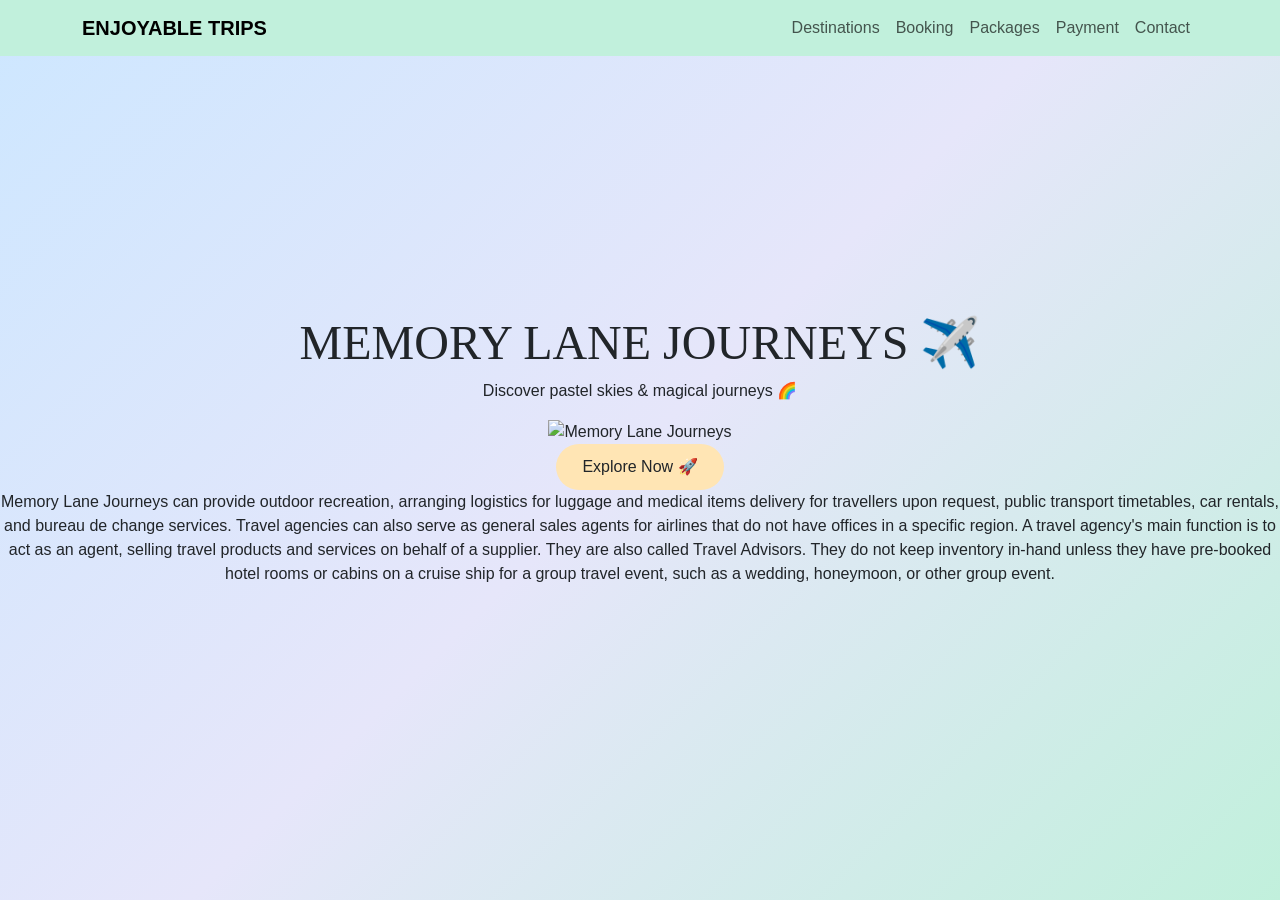
==== index.html @ 1cc85f9b "Add files via upload" ====
<!DOCTYPE html>
<html lang="en">

<head>
    <meta charset="UTF-8">
    <title>PastelTrips 🌸</title>
    <meta name="viewport" content="width=device-width, initial-scale=1">
    <link href="https://cdn.jsdelivr.net/npm/bootstrap@5.3.2/dist/css/bootstrap.min.css" rel="stylesheet">
    <link rel="stylesheet" href="style.css">
</head>

<body>

    <nav class="navbar navbar-expand-lg fixed-top pastel-nav">
        <div class="container">
            <a class="navbar-brand fw-bold" href="#">ENJOYABLE TRIPS</a>
            <button class="navbar-toggler" data-bs-toggle="collapse" data-bs-target="#menu">
                <span class="navbar-toggler-icon"></span>
            </button>

            <div class="collapse navbar-collapse" id="menu">
                <ul class="navbar-nav ms-auto">
                    <li class="nav-item"><a class="nav-link" href="destinations.html">Destinations</a></li>
                    <li class="nav-item"><a class="nav-link" href="booking.html">Booking</a></li>
                    <li class="nav-item"><a class="nav-link" href="packages.html">Packages</a></li>
                    <li class="nav-item"><a class="nav-link" href="payment.html">Payment</a></li>
                    <li class="nav-item"><a class="nav-link" href="contact.html">Contact</a></li>
                </ul>
            </div>
        </div>
    </nav>

    <section class="hero">
        <div class="hero-content text-center">
            <h1 class="animate-title">MEMORY LANE JOURNEYS ✈️</h1>
            <p>Discover pastel skies & magical journeys 🌈</p>
            <img src="https://encrypted-tbn0.gstatic.com/images?q=tbn:ANd9GcS3jU6RHCKjkdgVMdEUuzP4hVjXI4xZ00A-YQ&s.jpg"
                alt="Memory Lane Journeys" height="300" width="500">
            <div>
                <a href="destinations.html" class="btn btn-hero">Explore Now 🚀</a>
            </div>
            <div>Memory Lane Journeys can provide outdoor recreation, arranging logistics for luggage and medical items
                delivery for travellers upon request, public transport timetables, car rentals, and bureau de change
                services. Travel agencies can also serve as general sales agents for airlines that do not have offices
                in a specific region. A travel agency's main function is to act as an agent, selling travel products and
                services on behalf of a supplier. They are also called Travel Advisors. They do not keep inventory
                in-hand unless they have pre-booked hotel rooms or cabins on a cruise ship for a group travel event,
                such as a wedding, honeymoon, or other group event.

            </div>
        </div>
    </section>

    <script src="https://cdn.jsdelivr.net/npm/bootstrap@5.3.2/dist/js/bootstrap.bundle.min.js"></script>
    <script src="script.js"></script>
</body>

</html>
---- style.css ----
body {
    background-color: rgba(160, 216, 218, 0.921);
    font-family: Impact, Haettenschweiler, 'Arial Narrow Bold', sans-serif;
}

.pastel-nav {
    background-color: #C1F0DC;
}

.hero {
    height: 100vh;
    background: linear-gradient(135deg,#CDE7FF,#E6E6FA,#C1F0DC);
    display: flex;
    align-items: center;
    justify-content: center;
}

.animate-title {
    font-size: 3rem;
    animation: float 3s ease-in-out infinite;
    font-family: Cambria, Cochin, Georgia, Times, 'Times New Roman', serif;
}

@keyframes float {
    0% { transform: translateY(0px);}
    50% { transform: translateY(-15px);}
    100% { transform: translateY(0px);}
}

.btn-hero {
    background: #FFE5B4;
    padding: 10px 25px;
    border-radius: 25px;
}

.pastel-card {
    background: #E6E6FA;
    border-radius: 20px;
    transition: 0.4s;
}

.pastel-card:hover {
    transform: scale(1.05);
}

.premium {
    background: #FFD1DC;
}

.pastel-form {
    background: #CDE7FF;
    padding: 30px;
    border-radius: 20px;
}

.btn-pastel {
    background: #C1F0DC;
    border-radius: 20px;
}
/* 🌸 PACKAGE SECTION NEW STYLE */

.package-box {
    background: linear-gradient(135deg, #E6E6FA, #CDE7FF);
    padding: 30px;
    border-radius: 25px;
    position: relative;
    transition: 0.4s ease;
    box-shadow: 0 8px 20px rgba(0,0,0,0.1);
}

.package-box:hover {
    transform: translateY(-8px);
    box-shadow: 0 15px 30px rgba(0,0,0,0.2);
}

.price {
    color: #ff69b4;
    font-weight: bold;
}

.features li {
    margin: 10px 0;
    font-size: 16px;
}

.btn-package {
    background: #FFD1DC;
    border-radius: 25px;
    padding: 10px 20px;
    font-weight: bold;
    transition: 0.3s;
}

.btn-package:hover {
    background: #C1F0DC;
}

.popular {
    background: linear-gradient(135deg, #FFD1DC, #FFE5B4);
}

.badge-popular {
    position: absolute;
    top: -10px;
    right: 20px;
    background-color: #ff4d6d;
    color: white;
    padding: 5px 15px;
    border-radius: 20px;
    font-size: 12px;
}
/* 🌸 PAYMENT PAGE STYLE */

.payment-box {
    background: rgba(255, 255, 255, 0.6);
    backdrop-filter: blur(15px);
    padding: 40px;
    border-radius: 25px;
    box-shadow: 0 15px 30px rgba(0,0,0,0.1);
    background: linear-gradient(135deg, #E6E6FA, #CDE7FF);
    animation: floatCard 4s ease-in-out infinite;
}

@keyframes floatCard {
    0% { transform: translateY(0px);}
    50% { transform: translateY(-10px);}
    100% { transform: translateY(0px);}
}

.nav-pills .nav-link.active {
    background: #FFD1DC;
    color: black;
}

.btn-pay {
    background: #C1F0DC;
    border-radius: 25px;
    font-weight: bold;
    transition: 0.3s;
}

.btn-pay:hover {
    background: #FFD1DC;
}

.modal-content {
    border-radius: 20px;
}
/* 🌸 ABOUT & CONTACT PAGE */

.about-box {
    background: linear-gradient(135deg, #E6E6FA, #CDE7FF);
    padding: 30px;
    border-radius: 25px;
    box-shadow: 0 10px 25px rgba(0,0,0,0.1);
    animation: fadeIn 1.5s ease-in-out;
}

.contact-box {
    background: #d22d53;
    padding: 25px;
    border-radius: 20px;
    box-shadow: 0 8px 20px rgba(0,0,0,0.1);
}

.social-icons a {
    font-size: 22px;
    margin: 0 10px;
    color: black;
    transition: 0.3s;
}

.social-icons a:hover {
    color: #ffffff;
    transform: scale(1.2);
}

@keyframes fadeIn {
    from {opacity: 0;}
    to {opacity: 1;}
}


.des {
    margin-left: 50px;
}

.des1 {
    margin-left: 45px;
}
.des2 {
    margin-left: 45px;
}
.des3 {
    margin-left: 50px;
}
.des4 {
    margin-left: 50px;
}
.des5 {
    margin-left: 45px;
}

.des6 {
    margin-left: 50px;
}

.des7 {
    margin-left: 50px;
}
.des8 {
    margin-left: 50px;
}


.des10 {
    margin-left: 50px;
}
.des11 {
    margin-left: 50px;
}
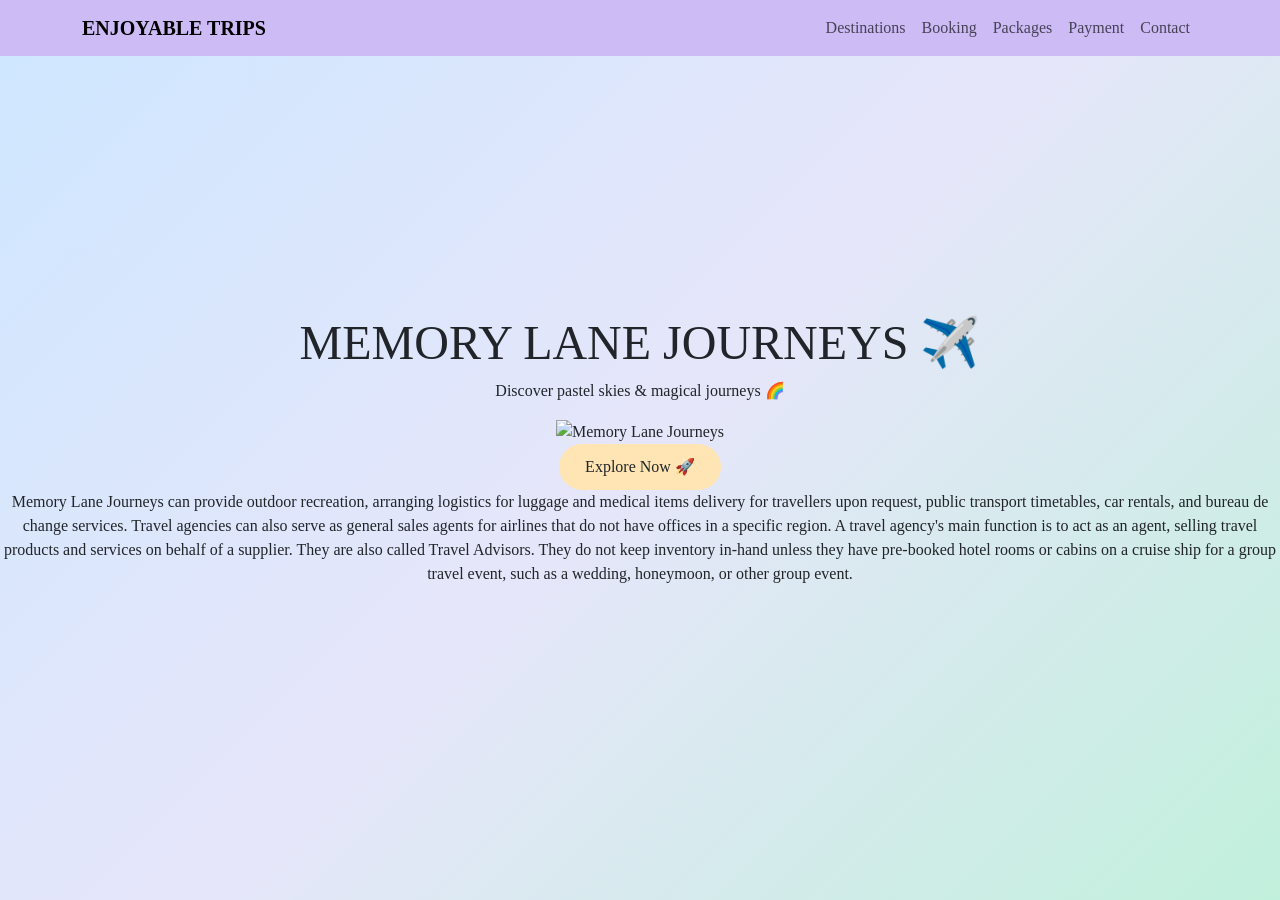
==== commit e763a301: "Add files via upload" ====
--- a/index.html
+++ b/index.html
@@ -3,7 +3,7 @@
 
 <head>
     <meta charset="UTF-8">
-    <title>PastelTrips 🌸</title>
+    <title>Enjoyable Trips</title>
     <meta name="viewport" content="width=device-width, initial-scale=1">
     <link href="https://cdn.jsdelivr.net/npm/bootstrap@5.3.2/dist/css/bootstrap.min.css" rel="stylesheet">
     <link rel="stylesheet" href="style.css">
--- a/style.css
+++ b/style.css
@@ -1,10 +1,10 @@
 body {
-    background-color: rgba(160, 216, 218, 0.921);
-    font-family: Impact, Haettenschweiler, 'Arial Narrow Bold', sans-serif;
+    background-color: #eec4d9;
+    font-family: 'Times New Roman', Times, serif;
 }
 
 .pastel-nav {
-    background-color: #C1F0DC;
+    background-color: #ccbbf5;
 }
 
 .hero {
@@ -112,7 +112,7 @@
 /* 🌸 PAYMENT PAGE STYLE */
 
 .payment-box {
-    background: rgba(255, 255, 255, 0.6);
+    background: rgba(244, 174, 174, 0.6);
     backdrop-filter: blur(15px);
     padding: 40px;
     border-radius: 25px;
@@ -133,14 +133,14 @@
 }
 
 .btn-pay {
-    background: #C1F0DC;
+    background: #af91ef;
     border-radius: 25px;
     font-weight: bold;
     transition: 0.3s;
 }
 
 .btn-pay:hover {
-    background: #FFD1DC;
+    background: #80eed1;
 }
 
 .modal-content {
@@ -157,7 +157,7 @@
 }
 
 .contact-box {
-    background: #d22d53;
+    background: rgb(196, 238, 238);
     padding: 25px;
     border-radius: 20px;
     box-shadow: 0 8px 20px rgba(0,0,0,0.1);
@@ -211,8 +211,6 @@
 .des8 {
     margin-left: 50px;
 }
-
-
 .des10 {
     margin-left: 50px;
 }
